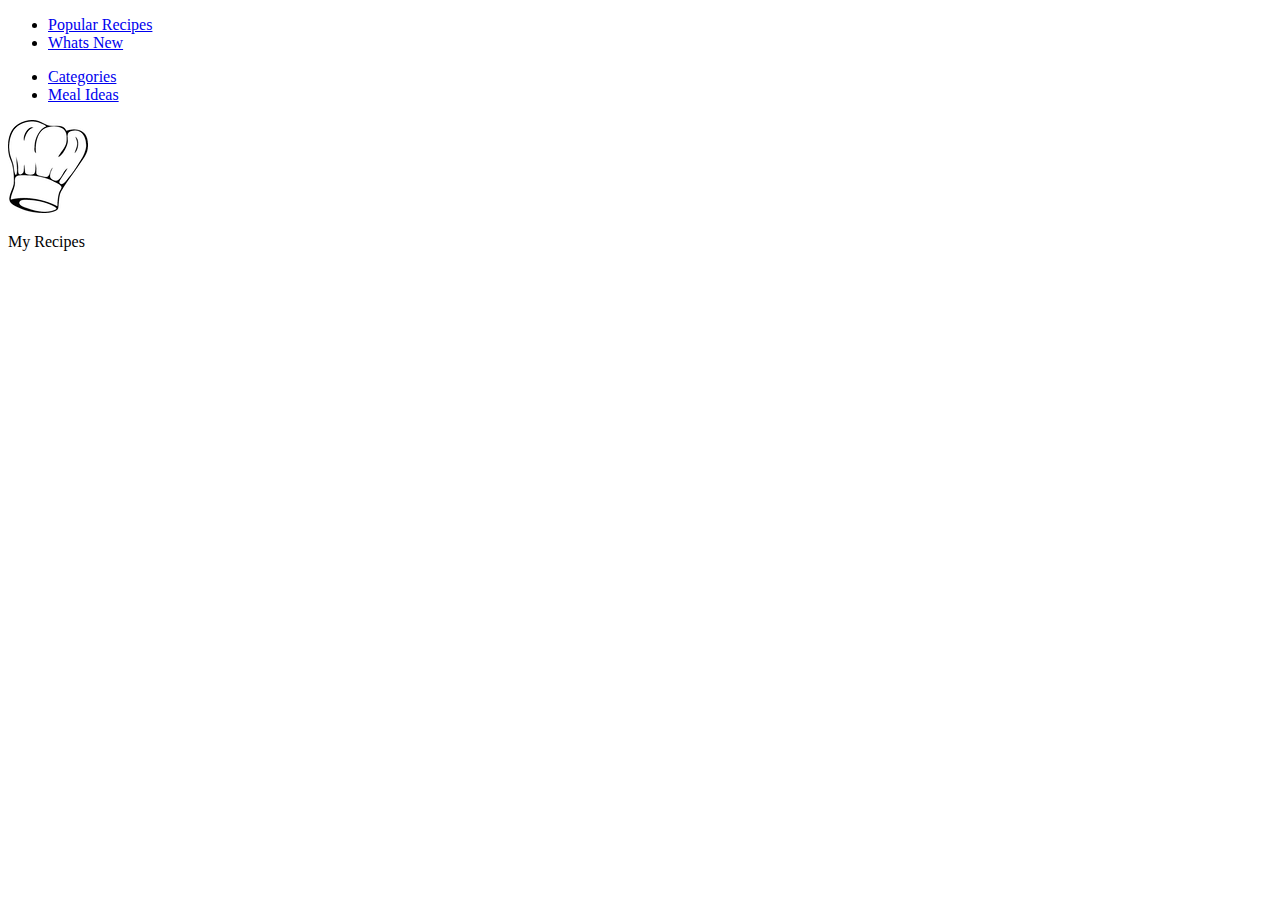
==== index.html @ c255be59 "Initial Commit: basic index with header structure without styling" ====
<!DOCTYPE html>
<html lang="en">
    <head>
        <title>MyRecipe</title>
        <meta charset="utf-8">
        <meta http-equiv="Content-Type" content="text/html;charset=UTF-8">

        <!-- Stylesheet -->
        <link rel="stylesheet" type="text/css" href="style.css">

        <!-- HTML5 Shiv -->
        <script src="js/html5shiv.min.js"></script>
    </head>
    <body>
        <header>
            <div class="left">
                <ul>
                    <li><a href="#">Popular Recipes</a></li>
                    <li><a href="#">Whats New</a></li>
                </ul>
            </div>

            <div class="right">
                <ul>
                    <li><a href="#">Categories</a></li>
                    <li><a href="#">Meal Ideas</a></li>
                </ul>
            </div>
            
            <div id="logo">
                <img src="images/chefs-hat.png">
                <p>My Recipes</p>
            </div>
        </header>
    </body>
</html>
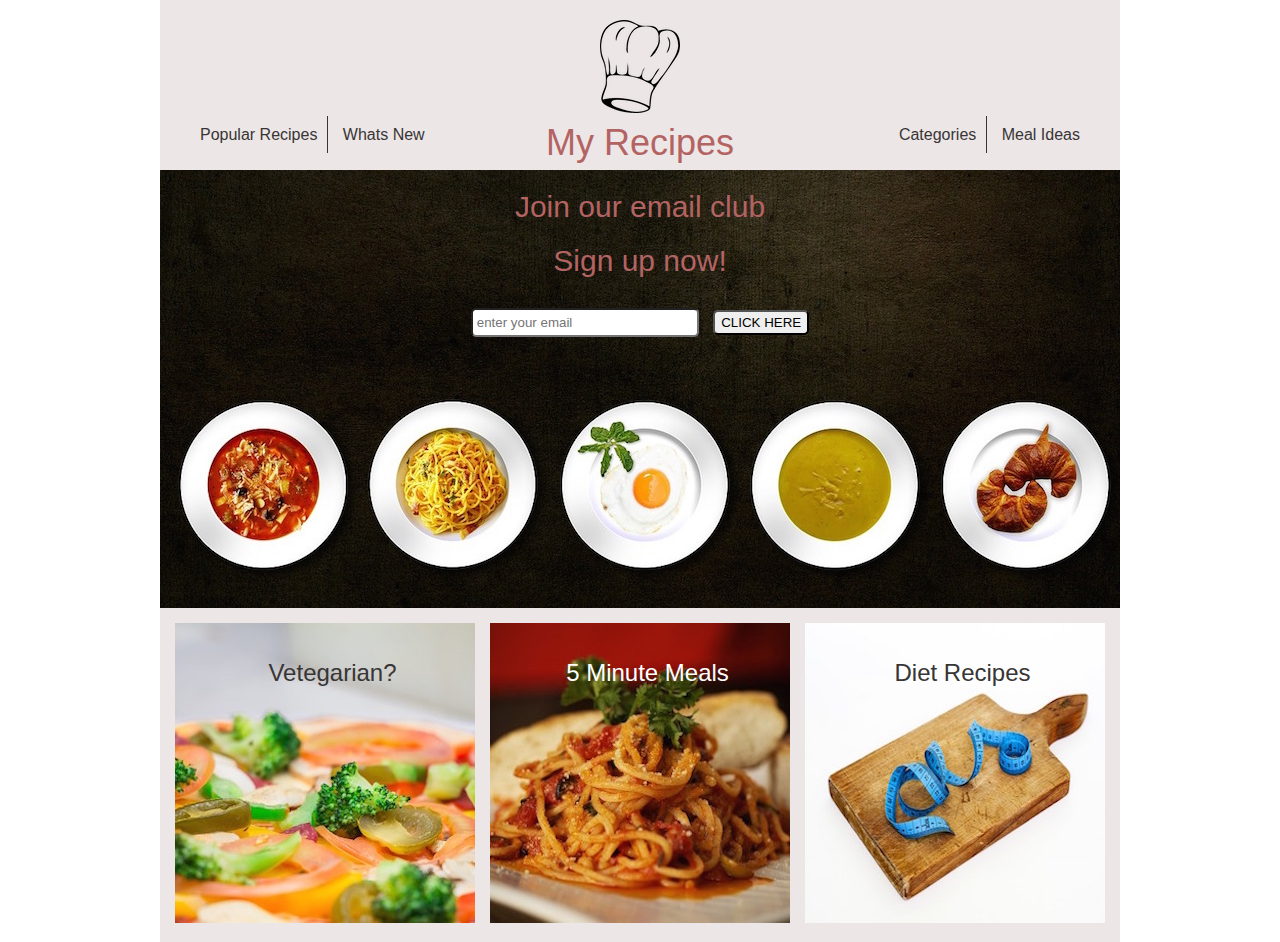
==== commit bb2b6ed1: "Added middle section styling." ====
--- a/index.html
+++ b/index.html
@@ -32,5 +32,38 @@
                 <p>My Recipes</p>
             </div>
         </header>
+        
+        <div id="main">
+            <p>Join our email club</p>
+
+            <p>Sign up now!</p>
+
+            <form>
+                <input id="email" type=text name="email" 
+                    placeholder="enter your email">
+                <input id="click" type="submit" value="CLICK HERE">
+            </form>
+        </div>
+
+        <div class="cf">
+            <div class="box">
+                <a href="#">
+                    <img src="images/pizza.jpg">
+                    <p>Vetegarian?</p>
+                </a>
+            </div>
+            <div class="box middle">
+                <a href="#">
+                    <img src="images/pasta.jpg">
+                    <p>5 Minute Meals</p>
+                </a>
+            </div>
+            <div class="box">
+                <a href="#">
+                    <img src="images/diet.jpg">
+                    <p>Diet Recipes</p>
+                </a>
+            </div>
+        </div>
     </body>
 </html>--- a/style.css
+++ b/style.css
@@ -0,0 +1,156 @@
+
+html {
+    background-color: #ffffff;
+}
+
+body {
+    background-color: #ede6e6;
+    margin: 0 auto;
+    width: 960px;
+    font-family: Arial, Helvetica, sans-serif;
+}
+
+a {
+    text-decoration: none;
+    color: #373535;
+}
+
+/* HEADER */
+header {
+    height: 150px;
+    padding-top: 20px;
+}
+
+ul {
+    padding: 0;
+}
+
+li {
+    display: inline;
+    padding: 10px;
+    font-size: 16px;
+}
+
+header li:first-child {
+    border-right: 1px solid #373535;
+}
+
+.left {
+    width: 320px;
+    float: left;
+}
+
+.left ul {
+    float: left;
+    padding-left: 30px;
+    padding-top: 90px;
+}
+
+.right {
+    width: 320px;
+    float: right;
+}
+
+.right ul {
+    float: right;
+    padding-right: 30px;
+    padding-top: 90px;
+}
+
+#logo {
+    width: 320px;
+    float: left;
+    text-align: center;
+    color: #b46363;
+    font-size: 36px;
+}
+
+#logo p {
+    margin: 0;
+}
+
+/* CONTENT */
+/**
+ * For modern browsers
+ * 1. The space content is one way to avoid an Opera bug when the
+ *    contenteditable attribute is included anywhere else in the document.
+ *    Otherwise it causes space to appear at the top and bottom of elements
+ *    that are clearfixed.
+ * 2. The use of `table` rather than `block` is only necessary if using
+ *    `:before` to contain the top-margins of child elements.
+ */
+ .cf:before,
+ .cf:after {
+     content: " "; /* 1 */
+     display: table; /* 2 */
+ }
+ 
+ .cf:after {
+     clear: both;
+ }
+ 
+ /**
+  * For IE 6/7 only
+  * Include this rule to trigger hasLayout and contain floats.
+  */
+ .cf {
+     *zoom: 1;
+ }
+
+ #main {
+     background-image: url(images/dishes.jpg);
+     height: 438px;
+ }
+
+#main p {
+    margin: 0;
+    padding-top: 20px;
+    color: #b46363;
+    text-align: center;
+    font-size: 30px;
+}
+
+#main form {
+    padding-top: 30px;
+    text-align: center;
+}
+
+#email {
+    width: 220px;
+    height: 25px;
+    border-radius: 5px;
+    padding: 0;
+    padding-left: 4px;
+    margin-right: 10px;
+}
+
+#click {
+    height: 25px;
+    border-radius: 5px;
+}
+
+.box {
+    position: relative;
+    float: left;
+    margin: 15px 0;
+}
+
+.box img {
+    position: relative;
+    z-index: 1;
+    margin-left: 15px;
+}
+
+.box p {
+    position: absolute;
+    width: 100%;
+    top: 12px;
+    z-index: 2;
+    text-align: center;
+    font-size: 24px;
+    margin-left: 15px;
+}
+
+.middle p {
+    color: white;
+}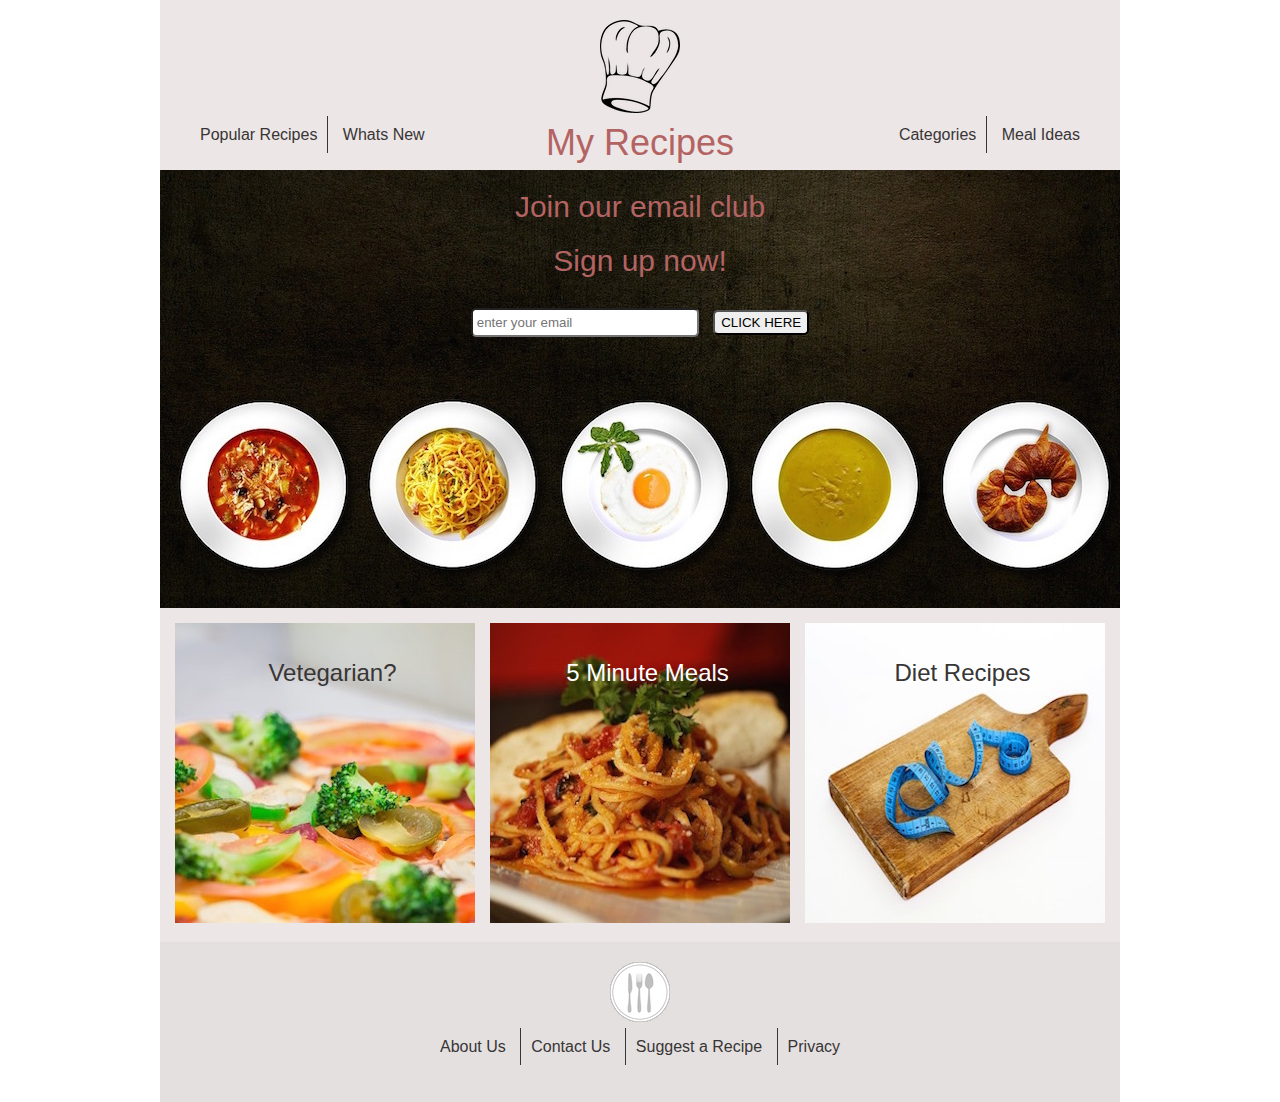
==== commit 9c73065b: "Footer styling." ====
--- a/index.html
+++ b/index.html
@@ -65,5 +65,27 @@
                 </a>
             </div>
         </div>
+
+        <footer>
+            <img src="images/cutlery.png">
+
+            <nav>
+                <ul>
+                    <li>
+                        <a href="#">About Us</a>
+                    </li>
+                    <li>
+                        <a href="#">Contact Us</a>
+                    </li>
+                    <li>
+                        <a href="#">Suggest a Recipe</a>
+                    </li>
+                    <li>
+                        <a href="#">Privacy</a>
+                    </li>
+                </ul>
+            </nav>
+        </footer>
+
     </body>
 </html>--- a/style.css
+++ b/style.css
@@ -153,4 +153,34 @@
 
 .middle p {
     color: white;
+}
+
+/* FOOTER */
+nav {
+    font-size: 16px;
+    text-align: center;
+
+}
+
+footer {
+    background-color: #e5e0e0;
+    height: 140px;
+    padding-top: 20px;
+}
+
+footer li {
+    border-right: 1px solid #373535;
+}
+
+footer li:last-child {
+    border-right: none;
+}
+
+footer img {
+    display: block;
+    margin: 0 auto;
+}
+
+footer li a {
+    text-align: center;
 }